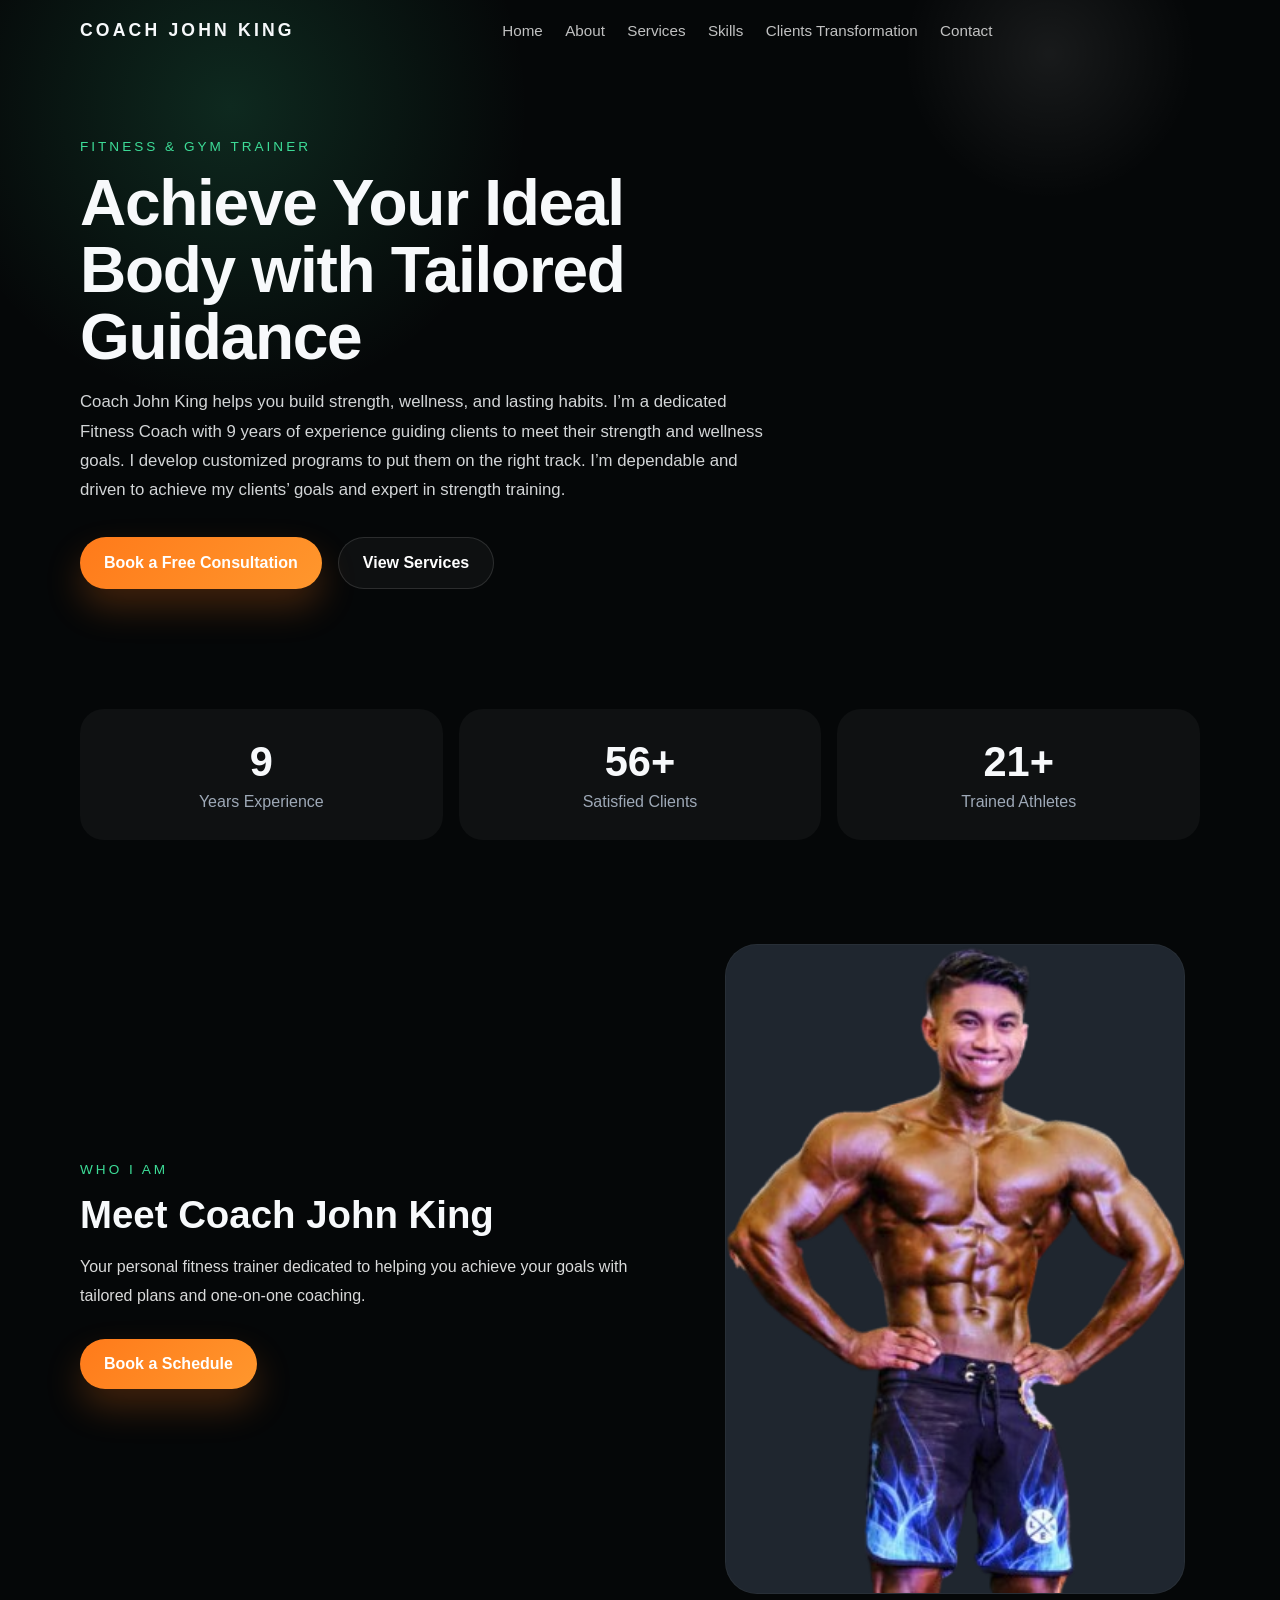
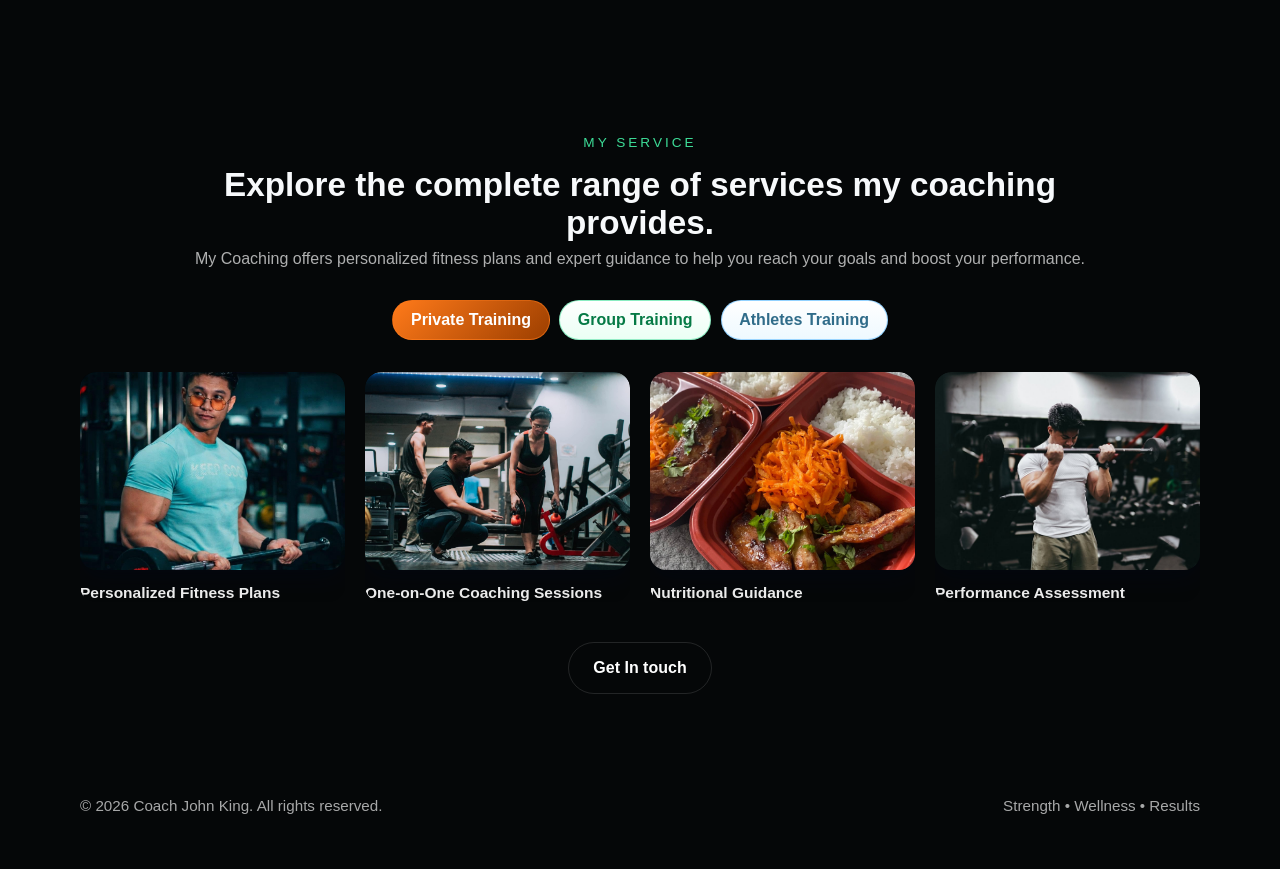
==== index.html @ 01af3a5a "Initial site commit" ====
<!DOCTYPE html>
<html lang="en">
  <head>
    <meta charset="UTF-8" />
    <meta name="viewport" content="width=device-width, initial-scale=1.0" />
    <title>Coach John King | Fitness Coach Portfolio</title>
    <meta
      name="description"
      content="Coach John King is a dedicated fitness coach with 9 years of experience helping clients reach strength and wellness goals through tailored coaching and macro guidance."
    />
    <link rel="stylesheet" href="styles.css" />
  </head>
  <body>
    <header class="page-header">
      <div class="topbar container">
        <a class="brand" href="#home">Coach John King</a>
        <nav class="topnav">
          <a href="#home">Home</a>
          <a href="#about">About</a>
          <a href="#services">Services</a>
          <a href="skills.html">Skills</a>
          <a href="clients-transformation.html">Clients Transformation</a>
          <a href="contact.html">Contact</a>
        </nav>
        <a></a>
      </div>

      <section class="hero container" id="home">
        <div class="hero-copy">
          <p class="eyebrow">Fitness & Gym Trainer</p>
          <h1>Achieve Your Ideal Body with Tailored Guidance</h1>
          <p class="lead">
            Coach John King helps you build strength, wellness, and lasting habits.
            I’m a dedicated Fitness Coach with 9 years of experience guiding clients to meet their strength and wellness goals.
            I develop customized programs to put them on the right track. I’m dependable and driven to achieve my clients’ goals and expert in strength training.
          </p>
          <div class="hero-actions">
            <a class="btn btn-primary" href="contact.html">Book a Free Consultation</a>
            <a class="btn btn-secondary" href="#services">View Services</a>
          </div>
        </div>
      </section>
    </header>

    <main>
      <section class="stats container">
        <div class="stat-card">
          <strong>9</strong>
          <span>Years Experience</span>
        </div>
        <div class="stat-card">
          <strong>56+</strong>
          <span>Satisfied Clients</span>
        </div>
        <div class="stat-card">
          <strong>21+</strong>
          <span>Trained Athletes</span>
        </div>
      </section>

      <section id="about" class="about-section container">
        <div class="about-copy">
          <p class="eyebrow">Who I am</p>
          <h2>Meet Coach John King</h2>
          <p class="about-description">
            Your personal fitness trainer dedicated to helping you achieve your goals with tailored plans and one-on-one coaching.
          </p>
          <a class="btn btn-primary" href="contact.html">Book a Schedule</a>
        </div>
        <div class="about-card">
          <div class="about-card-inner">
            <div class="about-image">
              <img src="image-removebg-preview.png" alt="Coach John King" onload="this.nextElementSibling.style.display='none'" onerror="this.style.display='none'" />
              <div class="about-image-fallback">Coach image will appear here</div>
            </div>
          </div>
        </div>
      </section>

      <section id="services" class="section container services-section">
        <div class="services-header">
          <p class="eyebrow">My Service</p>
          <h2>Explore the complete range of services my coaching provides.</h2>
          <p class="services-sub">My Coaching offers personalized fitness plans and expert guidance to help you reach your goals and boost your performance.</p>

          <div class="service-filters">
            <a class="pill active" data-service="Private Training" href="contact.html?service=Private%20Training">Private Training</a>
            <a class="pill" data-service="Group Training" href="contact.html?service=Group%20Training">Group Training</a>
            <a class="pill" data-service="Athletes Training" href="contact.html?service=Athletes%20Training">Athletes Training</a>
          </div>
        </div>

        <div class="service-grid">
          <article class="service-card">
            <div class="service-thumb" style="background-image: url('jK.jpg')"></div>
            <div class="service-caption">Personalized Fitness Plans</div>
          </article>

          <article class="service-card">
            <div class="service-thumb" style="background-image: url('anj.jpg')"></div>
            <div class="service-caption">One-on-One Coaching Sessions</div>
          </article>

          <article class="service-card">
            <div class="service-thumb" style="background-image: url('food.jpg')"></div>
            <div class="service-caption">Nutritional Guidance</div>
          </article>

          <article class="service-card">
            <div class="service-thumb" style="background-image: url('kaito.jpg')"></div>
            <div class="service-caption">Performance Assessment</div>
          </article>
        </div>

        <div class="services-cta">
          <a class="btn btn-ghost" href="contact.html?service=Private%20Training">Get In touch</a>
        </div>
      </section>



    </main>

    <footer class="footer">
      <div class="container footer-content">
        <p>© <span id="year"></span> Coach John King. All rights reserved.</p>
        <p>Strength • Wellness • Results</p>
      </div>
    </footer>

    <script src="script.js"></script>
  </body>
</html>
---- styles.css ----
:root {
  --bg: #050708;
  --bg-soft: #0b1722;
  --text: #f7f9fb;
  --muted: #9ea9b7;
  --accent: #ff7a1a;
  --accent-2: #3ddc97;
  --surface: rgba(255, 255, 255, 0.04);
  --border: rgba(255, 255, 255, 0.12);
}

* {
  box-sizing: border-box;
}

html {
  scroll-behavior: smooth;
}

body {
  margin: 0;
  font-family: 'Inter', Arial, Helvetica, sans-serif;
  color: var(--text);
  background: var(--bg);
}

a {
  color: inherit;
  text-decoration: none;
}

img {
  max-width: 100%;
  display: block;
}

.container {
  width: min(1120px, calc(100% - 2rem));
  margin: 0 auto;
}

.page-header {
  position: relative;
  z-index: 1;
  padding-bottom: 0;
  overflow: hidden;
}

.page-header::before {
  content: '';
  position: absolute;
  inset: 0;
  background: radial-gradient(circle at 18% 16%, rgba(61, 220, 151, 0.16), transparent 25%),
    radial-gradient(circle at 82% 8%, rgba(255, 255, 255, 0.08), transparent 12%),
    linear-gradient(180deg, rgba(5, 7, 8, 0.92), rgba(5, 7, 8, 0.96));
  z-index: -1;
}

.topbar {
  display: flex;
  align-items: center;
  justify-content: space-between;
  gap: 1rem;
  padding: 1.25rem 0;
}

.brand {
  font-weight: 800;
  letter-spacing: 0.18em;
  text-transform: uppercase;
  font-size: 1.1rem;
}

.topnav {
  display: flex;
  align-items: center;
  gap: 1.4rem;
  flex-wrap: wrap;
}

.topnav a {
  color: rgba(255, 255, 255, 0.75);
  transition: color 0.2s ease;
  font-size: 0.95rem;
}

.topnav a:hover {
  color: #fff;
}

.hero {
  display: grid;
  grid-template-columns: 1.3fr 0.7fr;
  gap: 2rem;
  align-items: center;
  padding: 4rem 0 5rem;
  min-height: 560px;
}

.hero-copy {
  max-width: 760px;
  padding-right: 1rem;
}

.eyebrow {
  color: var(--accent-2);
  font-size: 0.85rem;
  letter-spacing: 0.22em;
  text-transform: uppercase;
  margin-bottom: 1rem;
}

h1 {
  font-size: clamp(2.5rem, 5vw, 4.8rem);
  line-height: 1.05;
  margin: 0 0 1rem;
  letter-spacing: -0.02em;
}

.lead {
  max-width: 700px;
  margin: 0;
  color: rgba(247, 249, 251, 0.85);
  font-size: 1.05rem;
  line-height: 1.75;
}

.hero-actions {
  display: flex;
  flex-wrap: wrap;
  gap: 1rem;
  margin-top: 2rem;
}

.btn {
  display: inline-flex;
  align-items: center;
  justify-content: center;
  border-radius: 999px;
  font-weight: 700;
  padding: 1rem 1.5rem;
}

.btn-primary {
  background: linear-gradient(135deg, var(--accent), #ff972d);
  color: #fff;
  box-shadow: 0 18px 36px rgba(255, 122, 26, 0.24);
}

.btn-secondary,
.btn-ghost {
  border: 1px solid var(--border);
  background: var(--surface);
  color: #fff;
}

.btn-ghost {
  background: transparent;
}

.hero-panel {
  display: flex;
  justify-content: flex-end;
}

.hero-panel-card {
  width: 100%;
  max-width: 380px;
  background: rgba(255, 255, 255, 0.05);
  border: 1px solid var(--border);
  border-radius: 28px;
  padding: 2rem;
  backdrop-filter: blur(18px);
}

.hero-panel-list {
  margin: 1.5rem 0 0;
  padding: 0;
  list-style: none;
  display: grid;
  gap: 1rem;
}

.hero-panel-list li {
  color: rgba(247, 249, 251, 0.92);
  font-size: 1rem;
  line-height: 1.9;
}

.stats {
  display: grid;
  grid-template-columns: repeat(3, minmax(0, 1fr));
  gap: 1rem;
  padding: 2.5rem 0;
}

.stat-card {
  background: rgba(255, 255, 255, 0.04);
  border-radius: 24px;
  padding: 1.8rem;
  text-align: center;
}

.stat-card strong {
  display: block;
  font-size: 2.6rem;
  margin-bottom: 0.45rem;
}

.stat-card span {
  color: var(--muted);
}

.about-section {
  display: grid;
  grid-template-columns: 1.1fr 0.9fr;
  gap: 2rem;
  align-items: center;
  padding: 4rem 0;
}

.about-copy h2 {
  font-size: clamp(2rem, 3vw, 3rem);
  margin: 0.75rem 0 1rem;
}

.about-description {
  color: rgba(255, 255, 255, 0.85);
  margin-bottom: 1.75rem;
  line-height: 1.8;
}

.about-card {
  display: flex;
  justify-content: center;
}

.about-card-inner {
  width: min(100%, 460px);
  min-height: 360px;
  border-radius: 32px;
  overflow: hidden;
  border: 1px solid rgba(255, 255, 255, 0.08);
  background: #161d26;
}

.about-image {
  width: 100%;
  height: 100%;
  position: relative;
  background: rgba(255, 255, 255, 0.04);
}

.about-image img {
  width: 100%;
  height: 100%;
  object-fit: cover;
  display: block;
}

.about-image-fallback,
.about-image::after {
  display: none;
}

.section {
  padding: 4rem 0;
}



.section-heading {
  margin-bottom: 2rem;
}

.section-description {
  color: rgba(255, 255, 255, 0.72);
  font-size: 1.05rem;
  max-width: 680px;
  margin: 0.75rem 0 0;
  line-height: 1.6;
}

.experience-cards {
  display: flex;
  flex-direction: column;
  gap: 1.5rem;
  margin-top: 2.5rem;
}

.experience-card {
  background: rgba(255, 255, 255, 0.04);
  border-radius: 24px;
  padding: 2rem;
  border: 1px solid rgba(255, 255, 255, 0.08);
  transition: transform 0.25s ease, border-color 0.25s ease;
}

.experience-card:hover {
  transform: translateY(-4px);
  border-color: rgba(255, 255, 255, 0.14);
}

.card-header {
  display: flex;
  justify-content: space-between;
  align-items: flex-start;
  margin-bottom: 1rem;
}

.card-header h3 {
  font-size: 1.4rem;
  margin: 0 0 0.4rem;
  color: #fff;
}

.card-subtitle {
  font-size: 0.75rem;
  letter-spacing: 0.12em;
  text-transform: uppercase;
  color: rgba(255, 255, 255, 0.54);
  margin: 0;
  font-weight: 700;
}

.card-year {
  background: rgba(255, 122, 26, 0.15);
  color: var(--accent);
  padding: 0.4rem 0.8rem;
  border-radius: 8px;
  font-size: 0.8rem;
  font-weight: 700;
  white-space: nowrap;
}

.card-description {
  color: rgba(255, 255, 255, 0.85);
  margin: 0 0 1.25rem;
  line-height: 1.7;
  font-size: 0.95rem;
}

.card-tags {
  display: flex;
  flex-wrap: wrap;
  gap: 0.6rem;
}

.tag {
  background: rgba(61, 220, 151, 0.12);
  color: var(--accent-2);
  padding: 0.5rem 1rem;
  border-radius: 999px;
  font-size: 0.85rem;
  font-weight: 600;
  border: 1px solid rgba(61, 220, 151, 0.25);
}

@media (max-width: 768px) {
  .experience-card {
    padding: 1.5rem;
  }

  .card-header {
    flex-direction: column;
    gap: 0.75rem;
  }

  .card-year {
    align-self: flex-start;
  }
}

.transformation-section {
  padding-top: 3rem;
}

.transformation-heading {
  max-width: 820px;
  margin-bottom: 2rem;
}

.transformation-heading h2 {
  font-size: clamp(2rem, 3vw, 3rem);
  line-height: 1.11;
  margin: 0 0 0.75rem;
}

.transformation-spotlight {
  display: grid;
  grid-template-columns: minmax(280px, 0.88fr) minmax(420px, 1.2fr);
  gap: 2rem;
  align-items: center;
  margin-bottom: 2rem;
  padding: 1rem;
  background: linear-gradient(180deg, rgba(255, 255, 255, 0.08), rgba(255, 255, 255, 0.03));
  border-radius: 28px;
  border: 1px solid rgba(255, 255, 255, 0.12);
}

.spotlight-image {
  min-height: 280px;
  max-width: 380px;
  width: 100%;
  justify-self: center;
  border-radius: 24px;
  overflow: hidden;
  background: #111;
  border: 1px solid rgba(255, 255, 255, 0.12);
}

.spotlight-image img {
  width: 100%;
  height: 280px;
  min-height: 280px;
  object-fit: cover;
}

.spotlight-copy {
  padding: 1rem;
}

.spotlight-copy h3 {
  margin: 0 0 1rem;
  font-size: clamp(1.7rem, 2.4vw, 2.4rem);
  line-height: 1.1;
}

.spotlight-copy p {
  color: rgba(255, 255, 255, 0.78);
  line-height: 1.8;
  margin-bottom: 1.5rem;
}

.transformation-grid {
  display: grid;
  grid-template-columns: repeat(3, minmax(0, 1fr));
  gap: 1.4rem;
}

@media (max-width: 900px) {
  .transformation-spotlight {
    grid-template-columns: 1fr;
  }

  .spotlight-copy {
    padding: 0.5rem 1rem 1rem;
  }

  .spotlight-image {
    max-width: 100%;
  }

  .transformation-grid {
    grid-template-columns: 1fr;
  }
}

@media (max-width: 560px) {
  .transformation-section {
    padding-top: 2rem;
  }

  .transformation-spotlight {
    padding: 0.75rem;
  }

  .spotlight-copy h3 {
    font-size: 1.8rem;
  }

  .spotlight-image img {
    min-height: 230px;
  }

  .transformation-copy {
    padding: 1rem;
  }
}

.transformation-card {
  background: rgba(255, 255, 255, 0.04);
  border-radius: 24px;
  overflow: hidden;
  border: 1px solid rgba(255, 255, 255, 0.08);
  transition: transform 0.25s ease, border-color 0.25s ease;
}

.transformation-card:hover {
  transform: translateY(-5px);
  border-color: rgba(255, 122, 26, 0.36);
}

.transformation-image {
  width: 100%;
  max-width: 360px;
  aspect-ratio: 4 / 3;
  overflow: hidden;
  background: #111;
  margin: 0 auto;
}

.transformation-image img {
  width: 100%;
  height: 100%;
  object-fit: cover;
}

.transformation-copy {
  padding: 1.35rem;
}

.transformation-copy h3 {
  margin: 0 0 0.75rem;
  font-size: 1.26rem;
}

.transformation-copy p {
  margin: 0;
  color: rgba(255, 255, 255, 0.75);
  line-height: 1.7;
}

@media (max-width: 900px) {
  .transformation-grid {
    grid-template-columns: 1fr;
  }
}

/* Services section (reference-style) */
.services-section .services-header {
  text-align: center;
  max-width: 920px;
  margin: 0 auto 2rem;
}

.services-section .services-header h2 {
  font-size: clamp(1.6rem, 2.6vw, 2.4rem);
  margin: 0.5rem 0 0.5rem;
  line-height: 1.12;
}

.services-section .services-sub {
  color: rgba(255,255,255,0.68);
  margin-top: 0.6rem;
  margin-bottom: 1rem;
}

.service-filters {
  display: inline-flex;
  gap: 0.6rem;
  margin-top: 1rem;
}

.pill {
  position: relative;
  display: inline-flex;
  align-items: center;
  justify-content: center;
  padding: 0.6rem 1.1rem;
  border-radius: 999px;
  border: 1px solid rgba(0,0,0,0.08);
  background: #fff;
  color: #222;
  font-weight: 700;
  cursor: pointer;
  text-decoration: none;
  transition: transform 180ms ease, box-shadow 180ms ease, background 180ms ease, color 180ms ease, border-color 180ms ease;
}

.pill::after {
  content: '';
  position: absolute;
  inset: -4px;
  border-radius: inherit;
  border: 1px solid transparent;
  pointer-events: none;
  transition: all 180ms ease;
}

.pill:hover,
.pill:focus {
  transform: translateY(-2px);
  outline: none;
}

.pill:hover::after,
.pill:focus::after {
  inset: -4px;
  border-color: currentColor;
  opacity: 1;
}

.pill:hover {
  box-shadow: 0 0 0 2px rgba(255, 255, 255, 0.55) inset, 0 0 10px rgba(255, 255, 255, 0.55);
}

.pill.active {
  background: #111;
  color: #fff;
  border: 1px solid rgba(255,255,255,0.06);
}

.pill[data-service="Private Training"] {
  background: linear-gradient(180deg, #fff, #fff2e8);
  color: #b45400;
  border-color: rgba(255, 122, 26, 0.55);
}

.pill[data-service="Private Training"]:hover,
.pill[data-service="Private Training"]:focus {
  background: linear-gradient(180deg, #ff8d20, #753600);
  color: #fff;
  border-color: #ffba79;
  box-shadow: 0 0 0 2px rgba(255,255,255,0.8) inset, 0 0 12px 2px rgba(255, 122, 26, 0.88), 0 0 18px rgba(255, 122, 26, 0.5);
}

.pill[data-service="Group Training"] {
  background: linear-gradient(180deg, #fff, #eafff4);
  color: #057a45;
  border-color: rgba(61, 220, 151, 0.55);
}

.pill[data-service="Group Training"]:hover,
.pill[data-service="Group Training"]:focus {
  background: linear-gradient(180deg, #3ddc97, #075734);
  color: #fff;
  border-color: #8effbd;
  box-shadow: 0 0 0 2px rgba(255,255,255,0.8) inset, 0 0 12px 2px rgba(61, 220, 151, 0.86), 0 0 18px rgba(61, 220, 151, 0.5);
}

.pill[data-service="Athletes Training"] {
  background: linear-gradient(180deg, #fff, #eef9ff);
  color: #306c8a;
  border-color: rgba(74, 179, 255, 0.55);
}

.pill[data-service="Athletes Training"]:hover,
.pill[data-service="Athletes Training"]:focus {
  background: linear-gradient(180deg, #55baff, #14578b);
  color: #fff;
  border-color: #b8eaff;
  box-shadow: 0 0 0 2px rgba(255,255,255,0.8) inset, 0 0 12px 2px rgba(74, 179, 255, 0.88), 0 0 18px rgba(74, 179, 255, 0.5);
}

.pill[data-service="Private Training"].active {
  background: linear-gradient(135deg, #ff7a1a, #9d3f00);
  color: #fff;
}

.pill[data-service="Group Training"].active {
  background: linear-gradient(135deg, #3ddc97, #0d5d38);
  color: #fff;
}

.pill[data-service="Athletes Training"].active {
  background: linear-gradient(135deg, #4abaff, #11577f);
  color: #fff;
}

.service-grid {
  display: grid;
  grid-template-columns: repeat(4, minmax(0, 1fr));
  gap: 1.25rem;
  margin-top: 2rem;
  align-items: start;
}

.service-card {
  background: transparent;
  border-radius: 16px;
  overflow: hidden;
  display: flex;
  flex-direction: column;
  align-items: stretch;
}

.service-thumb {
  width: 100%;
  aspect-ratio: 4 / 3;
  background-size: cover;
  background-position: center;
  border-radius: 16px;
  box-shadow: 0 8px 24px rgba(2,6,23,0.45);
}

.service-caption {
  margin-top: 0.85rem;
  text-align: left;
  color: rgba(255,255,255,0.92);
  font-weight: 700;
  font-size: 0.97rem;
}

.services-cta {
  display: flex;
  justify-content: center;
  margin-top: 2.5rem;
}

@media (max-width: 1024px) {
  .service-grid { grid-template-columns: repeat(2, minmax(0, 1fr)); }
}

@media (max-width: 560px) {
  .service-grid { grid-template-columns: 1fr; }
  .services-section .services-header h2 { font-size: 1.4rem; }
  .service-filters { flex-wrap: wrap; justify-content: center; }
}

@media (max-width: 700px) {
  .topbar {
    flex-direction: column;
    align-items: stretch;
  }

  .topnav {
    flex-direction: column;
    align-items: stretch;
    width: 100%;
    gap: 0.55rem;
  }

  .topnav a {
    display: block;
    width: 100%;
    text-align: center;
    padding: 0.7rem 0.85rem;
    border-radius: 14px;
    background: rgba(255, 255, 255, 0.05);
  }

  .topbar .btn {
    width: 100%;
    margin-top: 0.8rem;
  }

  .hero {
    padding: 2rem 0 3rem;
    min-height: auto;
  }

  .hero-copy {
    padding-right: 0;
    text-align: center;
  }

  .hero-copy h1 {
    font-size: clamp(2rem, 8vw, 3rem);
  }

  .hero-actions {
    flex-direction: column;
  }

  .hero-actions .btn {
    width: 100%;
  }

  .stats {
    grid-template-columns: 1fr;
  }

  .about-section {
    padding-top: 2rem;
  }

  .about-copy {
    text-align: center;
  }

  .about-copy .btn {
    width: 100%;
  }

  .service-filters {
    display: flex;
    flex-direction: column;
    align-items: stretch;
    gap: 0.75rem;
  }

  .pill {
    width: 100%;
  }

  .service-grid {
    grid-template-columns: 1fr;
    gap: 1rem;
  }

  .services-cta {
    margin-top: 2rem;
  }

  .services-cta a {
    width: 100%;
  }
}

.section-heading h2 {
  font-size: clamp(2rem, 3vw, 3rem);
}

.card-grid {
  display: grid;
  grid-template-columns: repeat(3, minmax(0, 1fr));
  gap: 1.25rem;
}

.card {
  padding: 2rem;
  border-radius: 28px;
  background: rgba(255, 255, 255, 0.04);
  border: 1px solid rgba(255, 255, 255, 0.08);
  min-height: 260px;
  transition: transform 0.25s ease, border-color 0.25s ease;
}

.card:hover {
  transform: translateY(-6px);
  border-color: rgba(255, 255, 255, 0.14);
}

.card-icon {
  width: 3rem;
  height: 3rem;
  display: inline-flex;
  align-items: center;
  justify-content: center;
  border-radius: 16px;
  font-size: 1.4rem;
  background: rgba(255, 255, 255, 0.08);
}

.results-grid {
  display: grid;
  grid-template-columns: repeat(4, minmax(0, 1fr));
  gap: 1rem;
}

.stat {
  padding: 1.5rem;
  background: rgba(255, 255, 255, 0.03);
  border-radius: 24px;
  display: flex;
  align-items: center;
  justify-content: center;
  min-height: 120px;
  text-align: center;
  border: none !important;
  box-shadow: none !important;
}

.contact-section {
  padding: 4rem 0 5rem;
}

.contact-header {
  text-align: center;
  margin-bottom: 3rem;
}

.contact-header h2 {
  font-size: clamp(2rem, 3vw, 3rem);
  margin: 0 0 1rem;
  line-height: 1.1;
}

.contact-subtitle {
  color: rgba(255, 255, 255, 0.72);
  font-size: 1.05rem;
  max-width: 680px;
  margin: 0 auto;
  line-height: 1.6;
}

.contact-grid {
  display: grid;
  grid-template-columns: 1fr 1fr;
  gap: 2rem;
  margin-bottom: 2.5rem;
}

.contact-form-box,
.contact-details-box {
  background: rgba(255, 255, 255, 0.04);
  border: 1px solid rgba(255, 255, 255, 0.08);
  border-radius: 24px;
  padding: 2rem;
}

.contact-form-box h3,
.contact-details-box h3 {
  font-size: 1.3rem;
  margin: 0 0 1.5rem;
}

.form-group {
  margin-bottom: 1.5rem;
}

.form-group label {
  display: block;
  font-size: 0.9rem;
  font-weight: 700;
  color: rgba(255, 255, 255, 0.8);
  margin-bottom: 0.5rem;
}

.form-group input,
.form-group textarea,
.form-group select {
  width: 100%;
  padding: 0.85rem;
  background: rgba(255, 255, 255, 0.06);
  border: 1px solid rgba(255, 255, 255, 0.12);
  border-radius: 12px;
  color: #fff;
  font-family: inherit;
  font-size: 0.95rem;
}

.form-group select {
  appearance: none;
  background-color: rgba(255, 255, 255, 0.06);
  background-image: linear-gradient(45deg, transparent 50%, rgba(255,255,255,0.8) 50%), linear-gradient(135deg, rgba(255,255,255,0.8) 50%, transparent 50%);
  background-position: calc(100% - 1rem) center, calc(100% - 0.75rem) center;
  background-size: 10px 10px, 10px 10px;
  background-repeat: no-repeat;
  color: #fff;
  caret-color: #fff;
}

.form-group select option {
  color: #111;
  background-color: #fff;
}

.form-group input:hover,
.form-group textarea:hover,
.form-group select:hover {
  border-color: rgba(255, 122, 26, 0.45);
}

.form-group input:focus,
.form-group textarea:focus,
.form-group select:focus {
  outline: none;
  border-color: rgba(255, 122, 26, 0.8);
  box-shadow: 0 0 0 4px rgba(255, 122, 26, 0.12);
  background: rgba(255, 255, 255, 0.12);
}

.form-group input::placeholder,
.form-group textarea::placeholder {
  color: rgba(255, 255, 255, 0.45);
}

.form-group input:focus,
.form-group textarea:focus {
  outline: none;
  border-color: rgba(255, 122, 26, 0.4);
  background: rgba(255, 122, 26, 0.08);
}

.form-group textarea {
  resize: vertical;
  min-height: 140px;
}

.hidden {
  display: none !important;
}

.service-options {
  margin-top: 1rem;
  padding-top: 1rem;
  border-top: 1px solid rgba(255, 255, 255, 0.08);
}

.service-fields {
  display: grid;
  gap: 1rem;
}

.field-note {
  color: rgba(255, 255, 255, 0.72);
  font-size: 0.95rem;
  margin: 0;
}

.form-success {
  margin-top: 1.25rem;
  padding: 1rem 1.25rem;
  border-radius: 14px;
  background: rgba(0, 255, 128, 0.08);
  border: 1px solid rgba(0, 255, 128, 0.18);
  color: #e8ffed;
}

.detail-item {
  margin-bottom: 2rem;
}

.detail-label {
  font-size: 0.75rem;
  letter-spacing: 0.12em;
  text-transform: uppercase;
  color: rgba(255, 255, 255, 0.54);
  margin-bottom: 0.4rem;
  font-weight: 700;
}

.detail-value {
  font-size: 1rem;
  color: rgba(255, 255, 255, 0.9);
  margin: 0;
}

.detail-value a {
  color: var(--accent);
  text-decoration: none;
  transition: opacity 0.2s ease;
}

.detail-value a:hover {
  opacity: 0.8;
}

.contact-consultation {
  text-align: center;
  padding: 2rem;
  background: rgba(255, 255, 255, 0.03);
  border-radius: 16px;
  color: rgba(255, 255, 255, 0.8);
  line-height: 1.7;
}

@media (max-width: 768px) {
  .contact-grid {
    grid-template-columns: 1fr;
  }
}

.footer {
  padding: 1.5rem 0 2.5rem;
}

.footer-content {
  display: flex;
  justify-content: space-between;
  flex-wrap: wrap;
  gap: 0.75rem;
  color: rgba(255, 255, 255, 0.65);
  font-size: 0.95rem;
}

@media (max-width: 1024px) {
  .hero,
  .about-section,
  .stats,
  .results-grid,
  .trust {
    grid-template-columns: 1fr;
  }

  .topbar {
    flex-direction: column;
    align-items: flex-start;
  }
}

@media (max-width: 768px) {
  .hero {
    gap: 1.5rem;
  }

  .topnav {
    justify-content: flex-start;
  }

  .card-grid {
    grid-template-columns: 1fr;
  }

  .results-grid {
    grid-template-columns: 1fr 1fr;
  }
}

@media (max-width: 560px) {
  h1 {
    font-size: 2.4rem;
  }

  .results-grid {
    grid-template-columns: 1fr;
  }
}
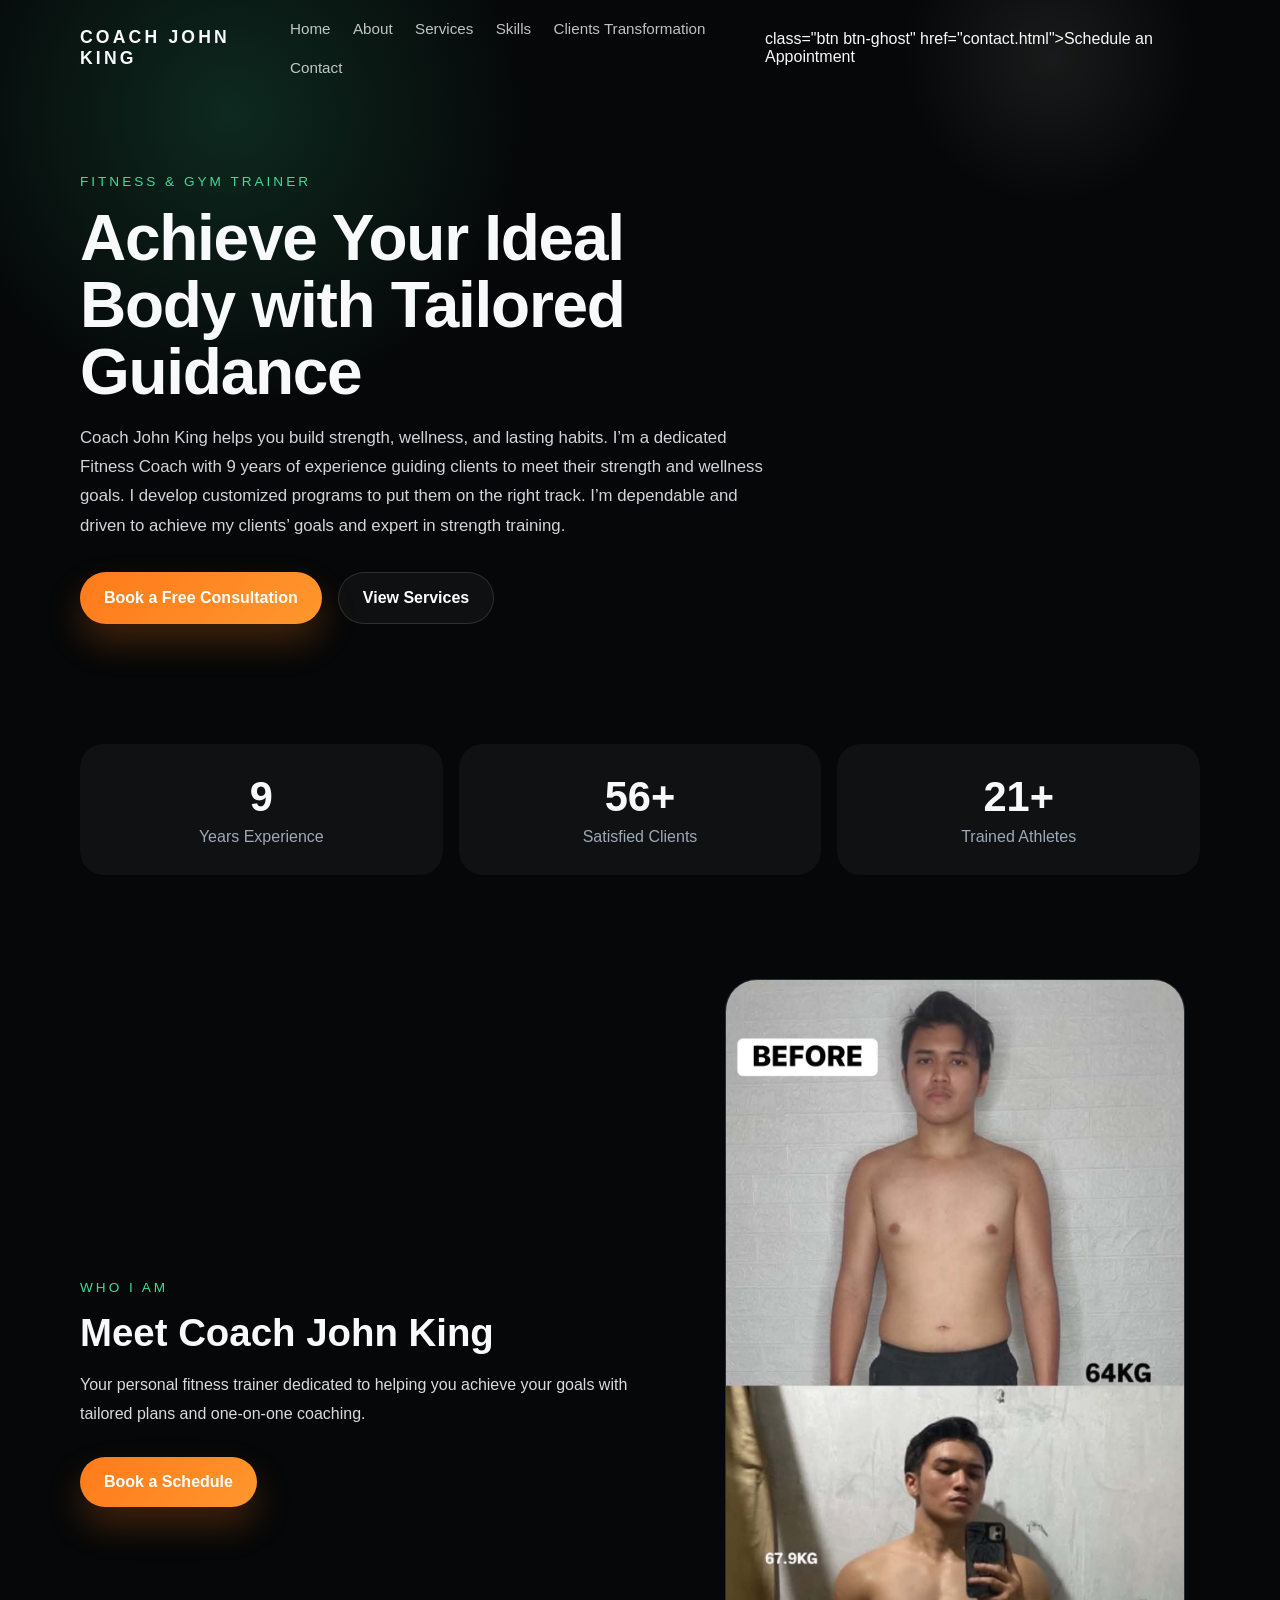
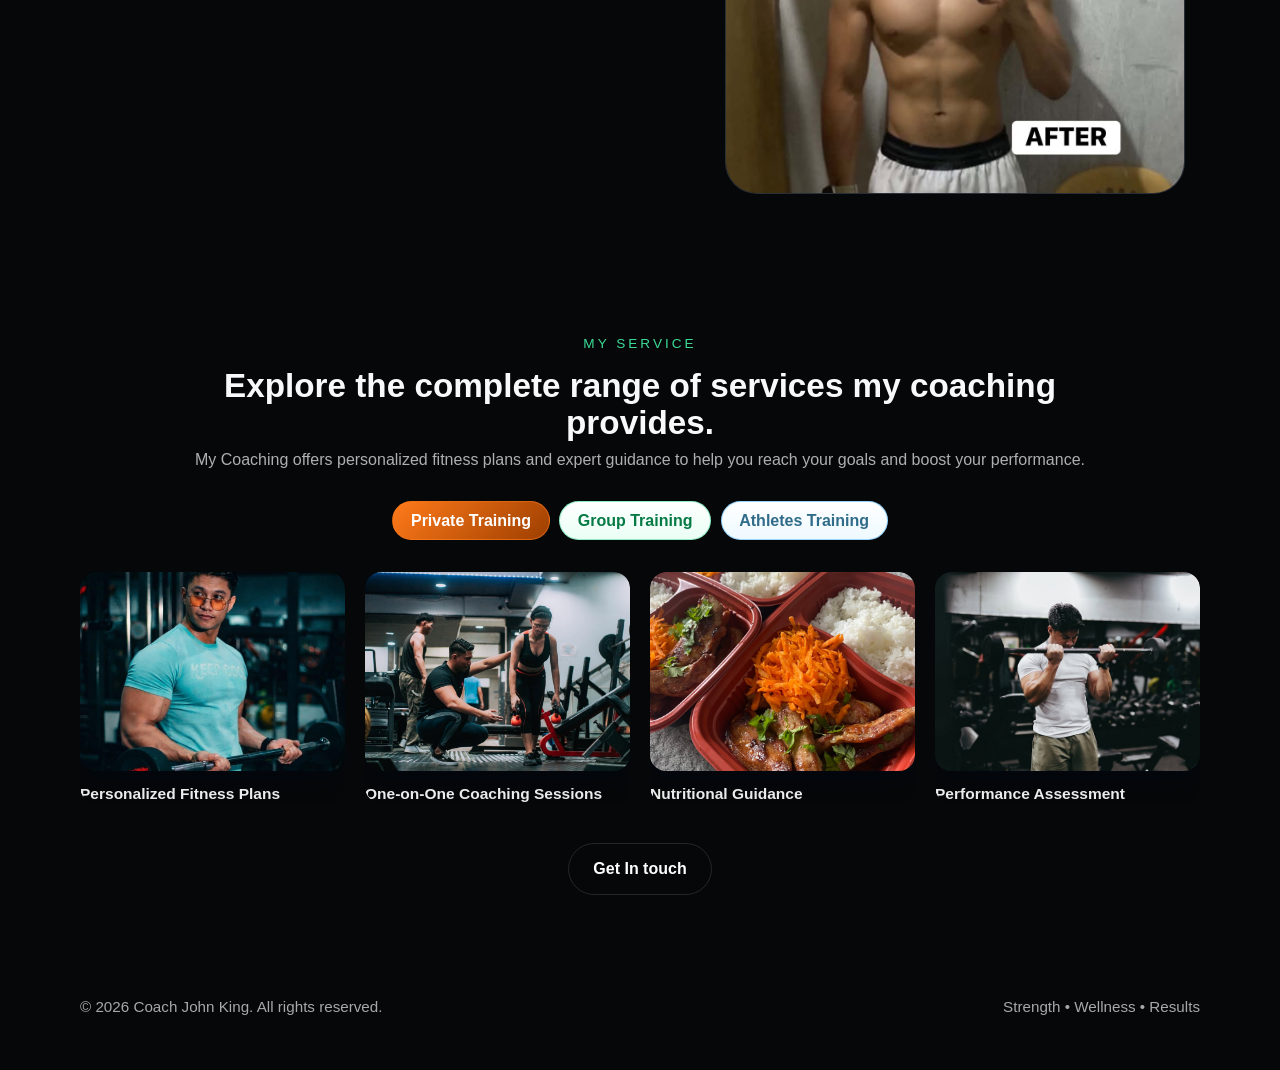
==== commit 2edfc479: "Use Dan.jpg for about image so it fits card" ====
--- a/index.html
+++ b/index.html
@@ -22,7 +22,7 @@
           <a href="clients-transformation.html">Clients Transformation</a>
           <a href="contact.html">Contact</a>
         </nav>
-        <a></a>
+        <a></a> class="btn btn-ghost" href="contact.html">Schedule an Appointment</a>
       </div>
 
       <section class="hero container" id="home">
@@ -70,7 +70,7 @@
         <div class="about-card">
           <div class="about-card-inner">
             <div class="about-image">
-              <img src="image-removebg-preview.png" alt="Coach John King" onload="this.nextElementSibling.style.display='none'" onerror="this.style.display='none'" />
+              <img src="Dan.jpg" alt="Coach John King" onload="this.nextElementSibling.style.display='none'" onerror="this.style.display='none'" />
               <div class="about-image-fallback">Coach image will appear here</div>
             </div>
           </div>
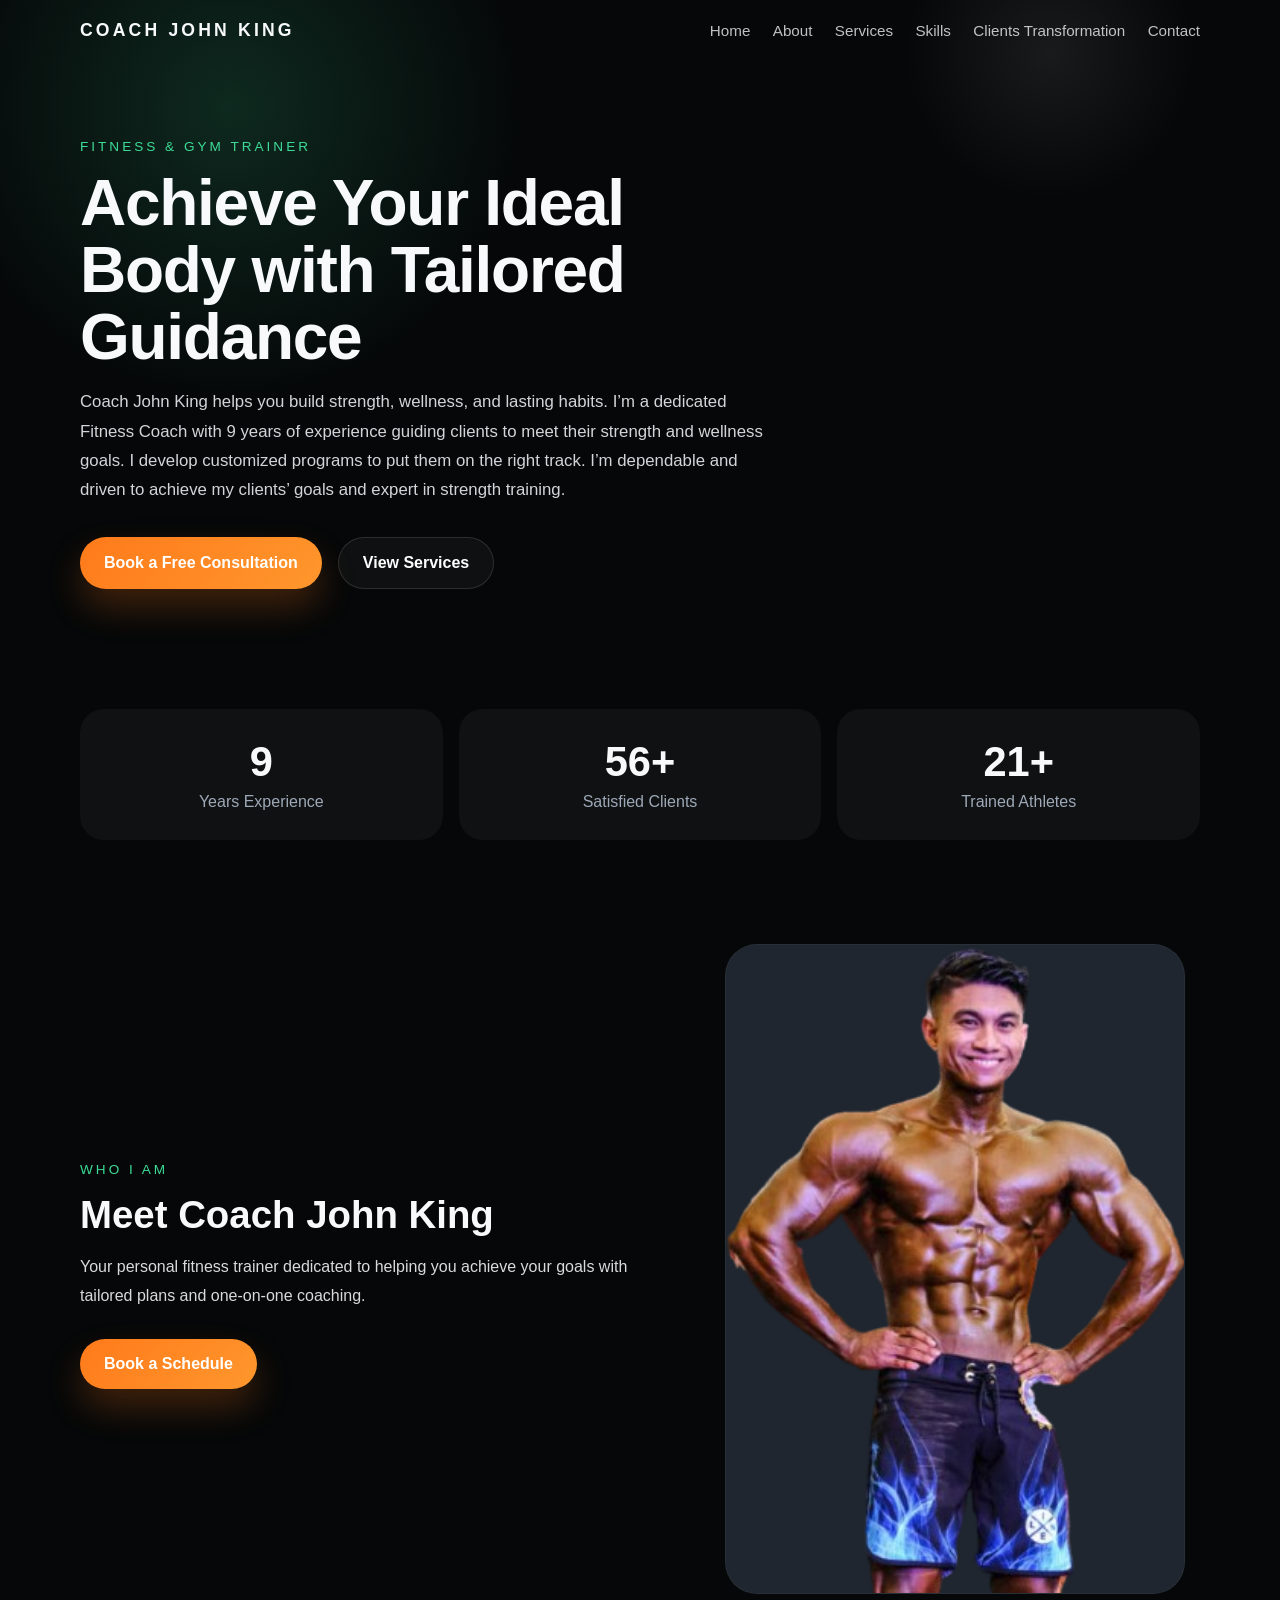
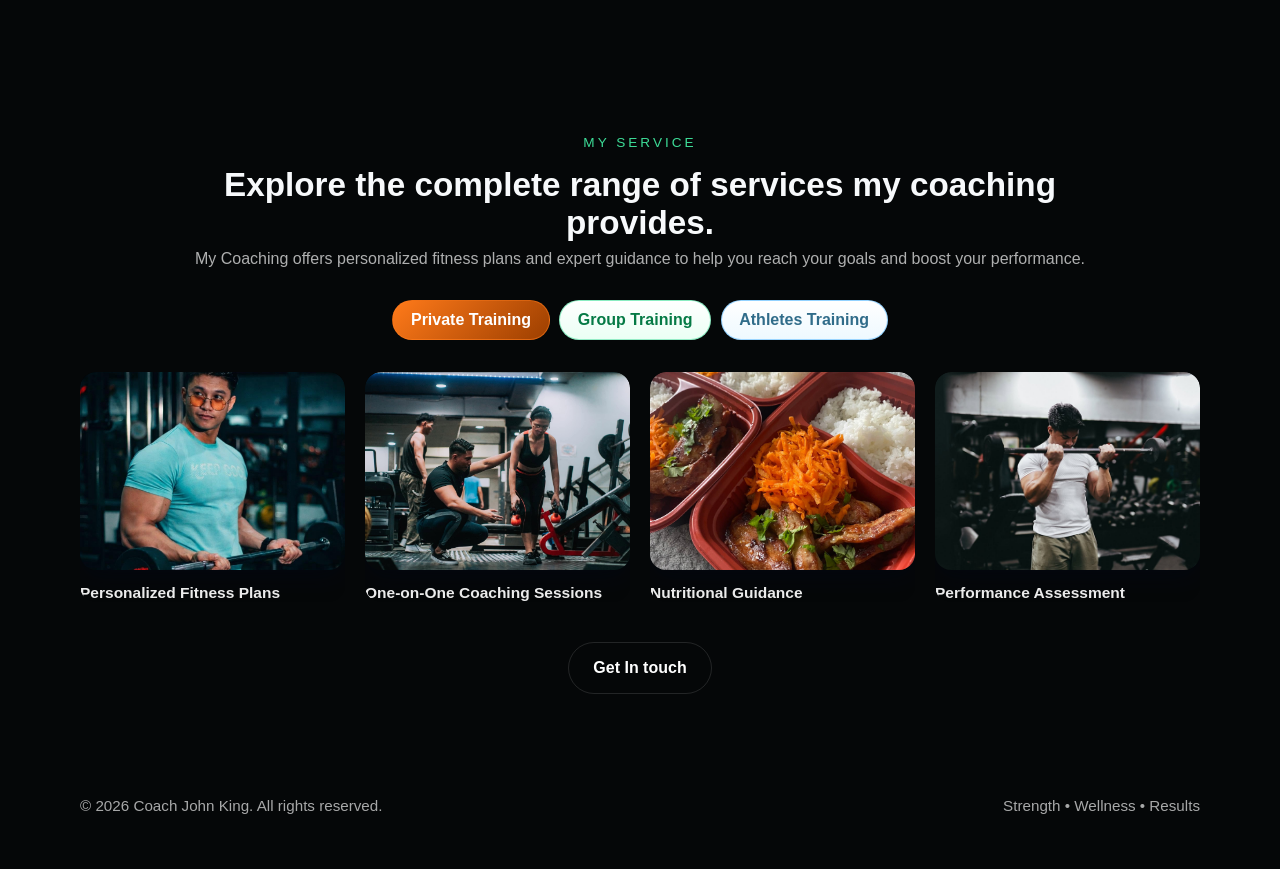
==== commit 7673f775: "Add responsive hamburger nav and toggle behavior" ====
--- a/index.html
+++ b/index.html
@@ -14,7 +14,8 @@
     <header class="page-header">
       <div class="topbar container">
         <a class="brand" href="#home">Coach John King</a>
-        <nav class="topnav">
+        <button id="nav-toggle" class="nav-toggle" aria-expanded="false" aria-controls="topnav">☰<span class="sr-only">Menu</span></button>
+        <nav id="topnav" class="topnav" role="navigation">
           <a href="#home">Home</a>
           <a href="#about">About</a>
           <a href="#services">Services</a>
@@ -22,7 +23,7 @@
           <a href="clients-transformation.html">Clients Transformation</a>
           <a href="contact.html">Contact</a>
         </nav>
-        <a></a> class="btn btn-ghost" href="contact.html">Schedule an Appointment</a>
+
       </div>
 
       <section class="hero container" id="home">
@@ -70,7 +71,7 @@
         <div class="about-card">
           <div class="about-card-inner">
             <div class="about-image">
-              <img src="Dan.jpg" alt="Coach John King" onload="this.nextElementSibling.style.display='none'" onerror="this.style.display='none'" />
+              <img src="image-removebg-preview.png" alt="Coach John King" onload="this.nextElementSibling.style.display='none'" onerror="this.style.display='none'" />
               <div class="about-image-fallback">Coach image will appear here</div>
             </div>
           </div>
--- a/styles.css
+++ b/styles.css
@@ -82,6 +82,40 @@
   color: rgba(255, 255, 255, 0.75);
   transition: color 0.2s ease;
   font-size: 0.95rem;
+}
+
+/* Nav toggle (hamburger) */
+.nav-toggle {
+  display: none;
+  background: transparent;
+  border: 1px solid var(--border);
+  color: #fff;
+  padding: 0.6rem 0.9rem;
+  border-radius: 10px;
+  font-size: 1.05rem;
+  cursor: pointer;
+}
+.nav-toggle .sr-only { position: absolute; left: -9999px; }
+
+@media (max-width: 900px) {
+  .nav-toggle { display: inline-flex; align-items: center; gap: 0.5rem; }
+  .topnav {
+    display: none;
+    position: absolute;
+    top: 64px;
+    right: 1rem;
+    background: rgba(5,7,8,0.98);
+    border: 1px solid var(--border);
+    border-radius: 12px;
+    padding: 0.75rem 1rem;
+    box-shadow: 0 12px 30px rgba(0,0,0,0.6);
+    flex-direction: column;
+    gap: 0.6rem;
+    z-index: 9998;
+  }
+  .topnav.open { display: flex; }
+  .topnav a { display: block; }
+  .topbar { position: relative; }
 }
 
 .topnav a:hover {
@@ -798,6 +832,142 @@
   }
 }
 
+/* Image expander / lightbox styles */
+.image-expander {
+  position: fixed;
+  inset: 0;
+  background: rgba(2,6,23,0.85);
+  display: none;
+  align-items: center;
+  justify-content: center;
+  z-index: 9999;
+}
+.image-expander.open {
+  display: flex;
+}
+.expander-inner {
+  position: relative;
+  max-width: 92vw;
+  max-height: 92vh;
+  width: min(1100px, 95%);
+  background: transparent;
+  display: grid;
+  gap: 1rem;
+}
+.expander-media {
+  display: flex;
+  align-items: center;
+  justify-content: center;
+  max-height: calc(92vh - 120px);
+}
+.expander-media img {
+  max-width: 100%;
+  max-height: 80vh;
+  border-radius: 12px;
+  box-shadow: 0 18px 40px rgba(0,0,0,0.6);
+}
+.expander-copy {
+  color: rgba(255,255,255,0.9);
+  max-height: 180px;
+  overflow: auto;
+  font-size: 0.97rem;
+}
+.expander-close {
+  position: absolute;
+  right: -8px;
+  top: -8px;
+  background: rgba(0,0,0,0.5);
+  color: #fff;
+  border: 1px solid rgba(255,255,255,0.08);
+  width: 40px;
+  height: 40px;
+  border-radius: 999px;
+  font-size: 18px;
+  display: inline-flex;
+  align-items: center;
+  justify-content: center;
+  cursor: pointer;
+}
+.expander-close:focus {
+  outline: 2px solid rgba(255,255,255,0.12);
+}
+
+@media (max-width: 560px) {
+  .expander-copy { display: none; }
+  .expander-media img { max-height: 70vh; }
+}
+
+/* Image expander panel (right-side detail view) */
+.expander-panel {
+  position: fixed;
+  right: 0;
+  top: 0;
+  height: 100%;
+  width: 44%;
+  max-width: 680px;
+  min-width: 320px;
+  background: #0b1114;
+  box-shadow: -24px 0 48px rgba(2,6,23,0.6);
+  transform: translateX(110%);
+  transition: transform 260ms ease;
+  z-index: 1200;
+  display: flex;
+  flex-direction: column;
+  overflow: auto;
+  border-left: 1px solid rgba(255,255,255,0.04);
+}
+
+.expander-panel.open {
+  transform: translateX(0);
+}
+
+.expander-close {
+  background: transparent;
+  border: none;
+  color: var(--text);
+  padding: 1rem;
+  font-size: 1.4rem;
+  align-self: flex-end;
+  cursor: pointer;
+}
+
+.expander-inner {
+  display: flex;
+  gap: 1rem;
+  padding: 1rem 1.25rem 2rem 1.25rem;
+  align-items: flex-start;
+}
+
+.expander-media {
+  flex: 0 0 55%;
+}
+
+.expander-media img {
+  width: 100%;
+  height: auto;
+  display: block;
+  border-radius: 8px;
+  object-fit: contain;
+  background: #000;
+}
+
+.expander-copy {
+  flex: 1 1 45%;
+  color: rgba(255,255,255,0.92);
+  padding-top: 0.25rem;
+}
+
+@media (max-width: 1100px) {
+  .expander-panel { width: 58%; }
+}
+
+@media (max-width: 900px) {
+  .expander-panel { position: fixed; left: 50%; top: 10%; transform: translateX(-50%) translateY(0); width: 90%; height: auto; max-height: 80%; border-left: none; border-radius: 12px; }
+  .expander-inner { flex-direction: column; }
+  .expander-media { width: 100%; }
+}
+
+
 .section-heading h2 {
   font-size: clamp(2rem, 3vw, 3rem);
 }
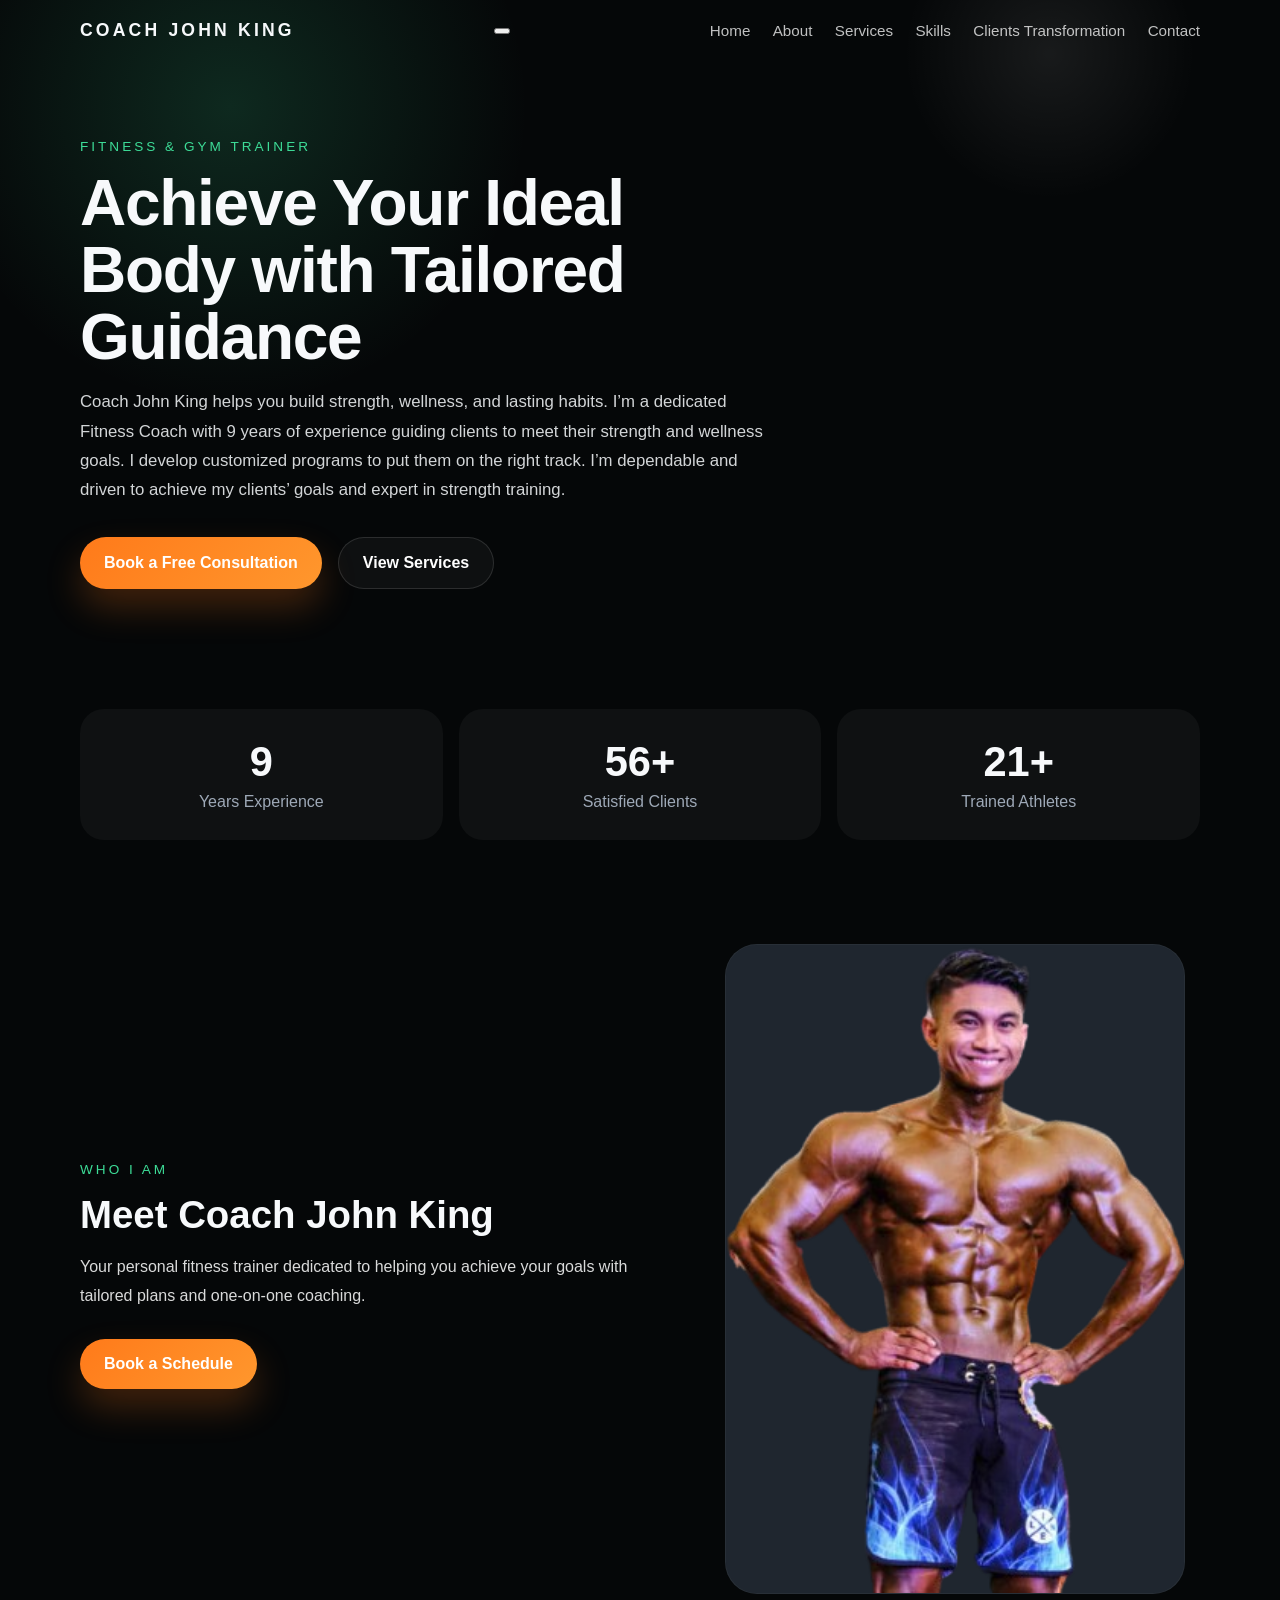
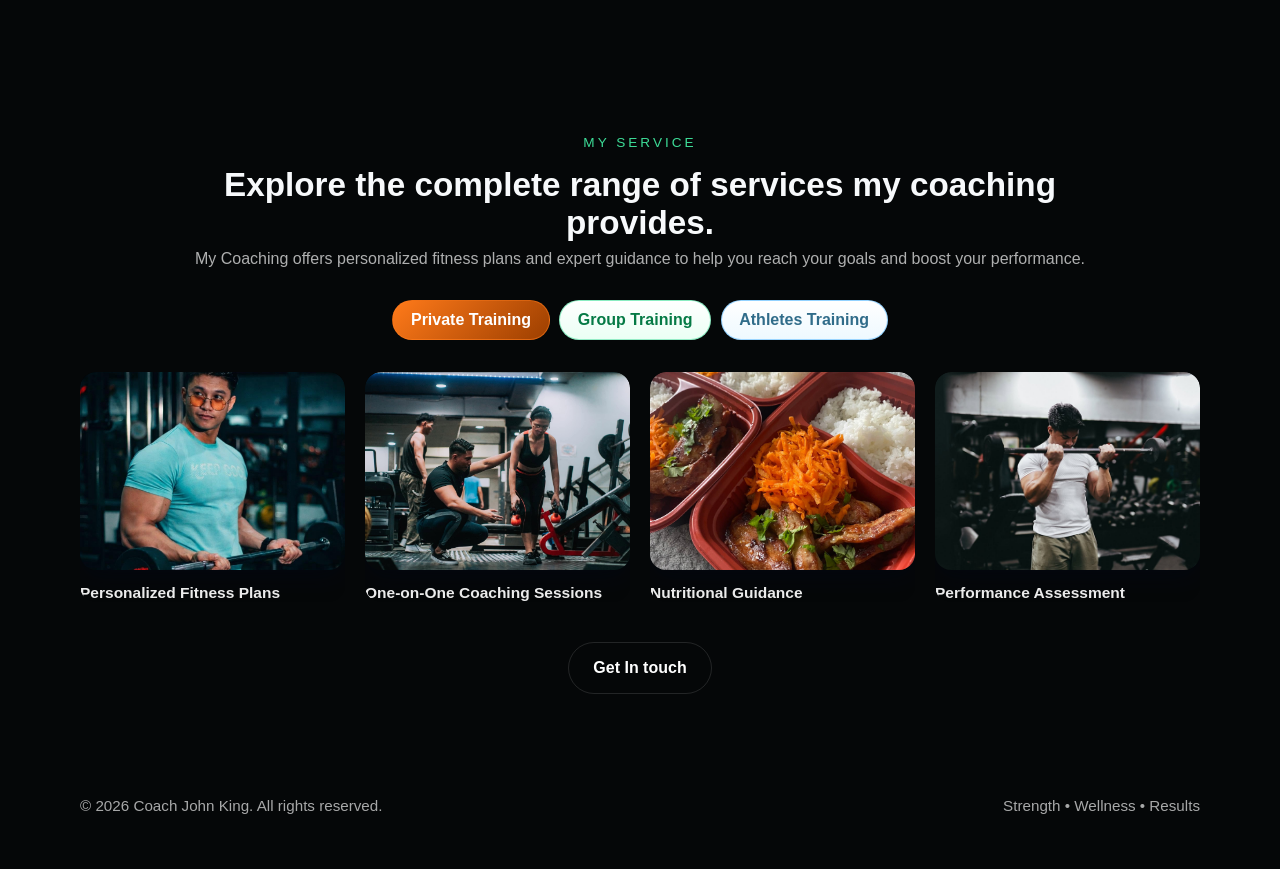
==== commit c7820eaa: "Add mobile hamburger nav; responsive styles and toggle script" ====
--- a/index.html
+++ b/index.html
@@ -14,8 +14,12 @@
     <header class="page-header">
       <div class="topbar container">
         <a class="brand" href="#home">Coach John King</a>
-        <button id="nav-toggle" class="nav-toggle" aria-expanded="false" aria-controls="topnav">☰<span class="sr-only">Menu</span></button>
-        <nav id="topnav" class="topnav" role="navigation">
+        <button id="nav-toggle" class="nav-toggle" aria-controls="main-nav" aria-expanded="false" aria-label="Toggle navigation">
+          <span class="burger-line"></span>
+          <span class="burger-line"></span>
+          <span class="burger-line"></span>
+        </button>
+        <nav id="main-nav" class="topnav" role="navigation">
           <a href="#home">Home</a>
           <a href="#about">About</a>
           <a href="#services">Services</a>
@@ -23,7 +27,6 @@
           <a href="clients-transformation.html">Clients Transformation</a>
           <a href="contact.html">Contact</a>
         </nav>
-
       </div>
 
       <section class="hero container" id="home">
--- a/styles.css
+++ b/styles.css
@@ -82,40 +82,6 @@
   color: rgba(255, 255, 255, 0.75);
   transition: color 0.2s ease;
   font-size: 0.95rem;
-}
-
-/* Nav toggle (hamburger) */
-.nav-toggle {
-  display: none;
-  background: transparent;
-  border: 1px solid var(--border);
-  color: #fff;
-  padding: 0.6rem 0.9rem;
-  border-radius: 10px;
-  font-size: 1.05rem;
-  cursor: pointer;
-}
-.nav-toggle .sr-only { position: absolute; left: -9999px; }
-
-@media (max-width: 900px) {
-  .nav-toggle { display: inline-flex; align-items: center; gap: 0.5rem; }
-  .topnav {
-    display: none;
-    position: absolute;
-    top: 64px;
-    right: 1rem;
-    background: rgba(5,7,8,0.98);
-    border: 1px solid var(--border);
-    border-radius: 12px;
-    padding: 0.75rem 1rem;
-    box-shadow: 0 12px 30px rgba(0,0,0,0.6);
-    flex-direction: column;
-    gap: 0.6rem;
-    z-index: 9998;
-  }
-  .topnav.open { display: flex; }
-  .topnav a { display: block; }
-  .topbar { position: relative; }
 }
 
 .topnav a:hover {
@@ -769,6 +735,53 @@
     margin-top: 0.8rem;
   }
 
+  /* Hide topnav by default on small screens; show via .open class */
+  .topnav {
+    display: none;
+  }
+
+  .topbar.open .topnav {
+    display: flex;
+    position: absolute;
+    top: 72px;
+    left: 0;
+    right: 0;
+    background: linear-gradient(180deg, rgba(5,7,8,0.98), rgba(11,23,34,0.98));
+    padding: 1rem;
+    flex-direction: column;
+    gap: 0.6rem;
+    z-index: 60;
+    border-bottom: 1px solid rgba(255,255,255,0.04);
+  }
+
+  .nav-toggle {
+    display: inline-flex;
+    width: 44px;
+    height: 44px;
+    align-items: center;
+    justify-content: center;
+    background: transparent;
+    border: 1px solid rgba(255,255,255,0.06);
+    border-radius: 10px;
+    margin-left: auto;
+    cursor: pointer;
+  }
+
+  .nav-toggle .burger-line {
+    display: block;
+    width: 18px;
+    height: 2px;
+    background: #fff;
+    margin: 2px 0;
+  }
+
+  /* Ensure nav links in mobile are prominent */
+  .topbar.open .topnav a {
+    padding: 0.75rem 1rem;
+    background: rgba(255,255,255,0.02);
+    border-radius: 10px;
+  }
+
   .hero {
     padding: 2rem 0 3rem;
     min-height: auto;
